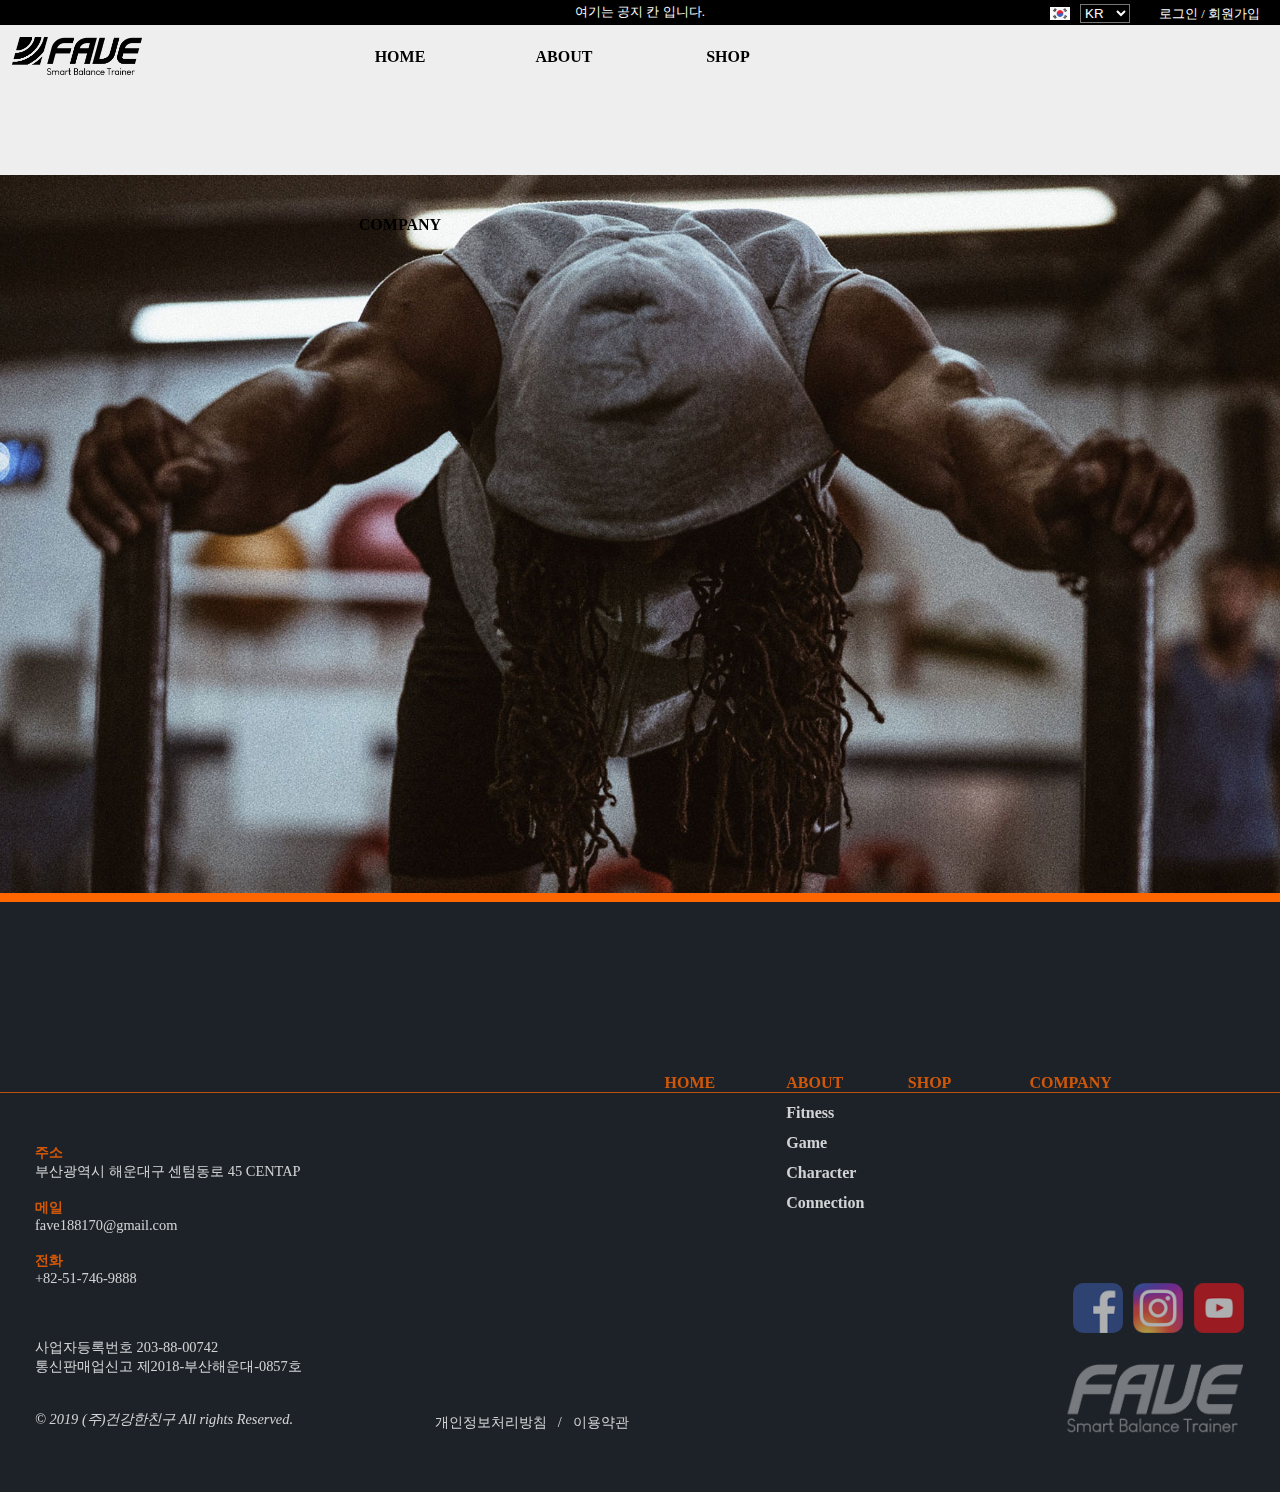
==== index.html @ 06119556 "Add files via upload" ====
<!DOCTYPE html>
<html>
	<head>
		<meta charset="UTF-8" />
		<meta name="viewport" content="width=device-width, initial-scale=1.0" />
		<meta http-equiv="X-UA-Compatible" content="ie=edge" />
		<link rel="stylesheet" href="css/main.css" />
		<title>메인작업</title>
		<script src="js/vendor/modernizr.custom.min.js"></script>
		<script src="js/vendor/jquery-1.10.2.min.js"></script>
		<script src="js/prefixfree.min.js"></script>
		<script src="js/main.js"></script>
	</head>
	<body>
		<div id="wrap">
			<header>
				<div class="notice">
					<p>여기는 공지 칸 입니다.</p>
					<img src="img/kr.png" class="notice__kr" />
					<!-- select tag에 이벤트 넣고, option의 value에 링크 걸면됨 -->
					<!-- 네비 태그로 바꾸는게 좋은건가 -->
					<select onchange="location = this.value">
						<option value="./index.html"> KR </option>
						<option value="./us.html"> US </option>
						<option value="./jp.html"> JP </option>
					</select>
					<p class="notice__sign">로그인 / 회원가입</p>
				</div>

				<div class="logo">
					<img src="img/logo.png" />
				</div>

				<div class="navi">
					<nav>
						<ul class="navi__item">
							<li><a href="#">HOME</a></li>
							<li>
								<a href="#" class="ex">ABOUT</a>
								<ul class="navi__item__down">
									<li><a href="#">Fitness</a></li>
									<li><a href="#">Game</a></li>
									<li><a href="#">Character</a></li>
									<li><a href="#">Connection</a></li>
								</ul>
							</li>
							<li><a href="#">SHOP</a></li>
							<li><a href="#">COMPANY</a></li>
						</ul>
					</nav>
				</div>
			</header>

			<div class="movie box">
				<video id="player" width="100%" height="25%" autoplay loop muted>
					<source src="video/main.mov" />
				</video>
			</div>

			<div class="slide box">
				<div class="slide__area">
					<img src="img/slide1.jpg" class="slide__img1" alt="" /><img
						src="img/slide2.jpg"
						class="slide__img2"
						alt=""
					/><img src="img/slide3.jpg" class="slide__img3" alt="" /><img
						src="img/slide4.jpg"
						class="slide__img4"
						alt=""
					/>
				</div>
			</div>

			<footer class="box">
				<div class="line"></div>
				<div class="bottom">
					<span>주소</span><br />
					<p>부산광역시 해운대구 센텀동로 45 CENTAP</p>
					<br /><br />
					<span>메일</span><br />
					<p>fave188170@gmail.com</p>
					<br /><br />
					<span>전화</span><br />
					<p>+82-51-746-9888</p>
					<br />
					<br />
					<br />
					<br />
					<p>
						사업자등록번호 203-88-00742<br />
						통신판매업신고 제2018-부산해운대-0857호
					</p>
					<br /><br /><br />
					<address>
						<p>© 2019 (주)건강한친구 All rights Reserved.</p>
					</address>

					<div class="bottom__in">
						<p>
							<a href="#">개인정보처리방침&nbsp;&nbsp;&nbsp;/&nbsp;&nbsp;</a>
						</p>
						<p><a href="#">이용약관</a></p>
					</div>

					<img src="img/logo2.png" class="bottom__logo" />

					<div class="bottom__sns">
						<img src="img/sns_1.png" />
						<img src="img/sns_2.png" />
						<img src="img/sns_3.png" />
					</div>

					<div class="bottom__nav">
						<ul class="bottom__nav__bold">
							<li><a href="#">HOME</a></li>
							<li>
								<a href="#">ABOUT</a>
								<ul>
									<li><a href="#">Fitness</a></li>
									<li><a href="#">Game</a></li>
									<li><a href="#">Character</a></li>
									<li><a href="#">Connection</a></li>
								</ul>
							</li>
							<li><a href="#">SHOP</a></li>
							<li><a href="#">COMPANY</a></li>
						</ul>
					</div>
				</div>
			</footer>
		</div>
	</body>
</html>
---- css/main.css ----
* {
	margin: 0;
	padding: 0;
	box-sizing: border-box;
}

html {
	font-size: 16px;
	background: #eee;
	color: black;
}

/* 헤더 */

header {
	width: 100%;
	height: 85px;
	z-index: 77;
}

/* 고정 헤더  */

header.sticky {
	background: white;
	position: fixed;
	top: 0%;
}

/* 헤더__공지 */

.notice {
	background: black;
	color: white;
	width: 100%;
	height: 25px;
}

.notice p {
	font-size: 0.8rem;
	text-align: center;
	line-height: 25px;
}

.notice__kr {
	width: 20px;
	height: auto;
	top: 7px;
	right: 210px;
	position: absolute;
}

.notice select {
	background-color: black;
	width: 50px;
	color: white;
	top: 4px;
	right: 150px;
	position: absolute;
}

.notice__sign {
	color: white;
	font-size: 0.8rem;
	top: 2px;
	right: 20px;
	position: absolute;
}

/* 헤더__로고 */

.logo img {
	position: absolute;
	width: 130px;
	height: auto;
	margin: 0.9%;
}

/* 헤더__네비 */

ul li {
	list-style-type: none;
	vertical-align: top;
}

a {
	text-decoration: none;
	color: black;
	font-size: 1rem;
	font-weight: bold;
}

.navi {
	top: 25px;
	height: 60px;
	width: 100%;
	position: fixed;
	z-index: 77;
}

nav {
	width: 50%;
	margin: 0 auto;
	line-height: 63px;
}

nav a {
	color: black;
}

nav li {
	display: inline-block;
}

.navi__item li {
	text-align: center;
	width: 25%;
}

.navi__item li :hover {
	color: #ff6600;
}

.navi__item a {
	font-weight: bold;
}

/* display none */

.navi__item__down {
	margin-top: -15px;
	opacity: 0;
}

.navi__item__down li {
	display: block;
	width: 60%;
	margin: 0 auto;
	height: 30px;
	line-height: 30px;
	background: #ff6600;
	opacity: 0.6;
}

.navi__item__down li a {
	color: white;
	font-weight: normal;
}

.navi__item__down li a:hover {
	color: black;
}

/* 메인영상 */

.movie {
	width: 100%;
	height: 100%;
	margin-top: -60px;
}

video {
	display: block;
	z-index: 66;
}

/* 슬라이드 */

.slide {
	width: 100%;
	height: 100%;
	overflow: hidden;
}

.slide__area {
	width: 400%;
	height: 100%;
	animation: slide 20s infinite;
	position: relative;
	left: 0%;
}

.slide__area img {
	display: inline-block;
	width: 25%;
}

@keyframes slide {
	0% {
		left: 0%;
	}
	33.3333333% {
		left: -100%;
	}
	66.66666666% {
		left: -200%;
	}
	99.99999999% {
		left: -300%;
	}
}

/* 푸터 */

footer {
	width: 100%;
	height: 600px;
	background-color: #1d2228;
	border-top: 10px solid #ff6600;
	margin-top: -5px;
}

.line {
	width: 100%;
	height: 1px;
	margin-top: 190px;
	background-color: #ff6600;
	opacity: 0.7;
}

.bottom {
	width: 95%;
	height: 330px;
	margin-left: 35px;
	margin-top: 50px;
	opacity: 0.8;
	font-size: 0.9rem;
	position: relative;
}

.bottom span {
	color: #ff6600;
	display: inline-block;
	font-weight: bold;
}

.bottom p {
	color: white;
	display: inline-block;
}

.bottom__in {
	margin-top: -16px;
	margin-left: 400px;
}
.bottom__in p {
	display: inline-block;
}

.bottom__in p a {
	color: white;
	font-size: 0.9rem;
	font-weight: normal;
}

.bottom__logo {
	width: 180px;
	height: auto;
	position: absolute;
	right: 8px;
	top: 220px;
	opacity: 0.5;
}

.bottom__sns {
	position: absolute;
	top: 140px;
	right: 0px;
	opacity: 0.8;
}

.bottom__sns img {
	margin-right: 7px;
	width: 50px;
	height: 50px;
}

.bottom__sns img:nth-child(1) {
	border-radius: 20%;
}

/* 푸터__네비 */

.bottom__nav {
	position: absolute;
	top: -75px;
	right: 100px;
	height: 60px;
	width: 40%;
	z-index: 77;
}

.bottom__nav__bold {
	display: flex;
}

.bottom__nav a {
	color: white;
}

.bottom__nav__bold li {
	display: inline-block;
	text-align: left;
	width: 25%;
	height: 30px;
	line-height: 30px;
}

.bottom__nav__bold li a {
	color: #ff6600;
}

.bottom__nav__bold ul li {
	display: block;
	width: 100%;
}

.bottom__nav__bold ul li a {
	color: white;
	margin: 0 auto;
	font-weight: bold;
}
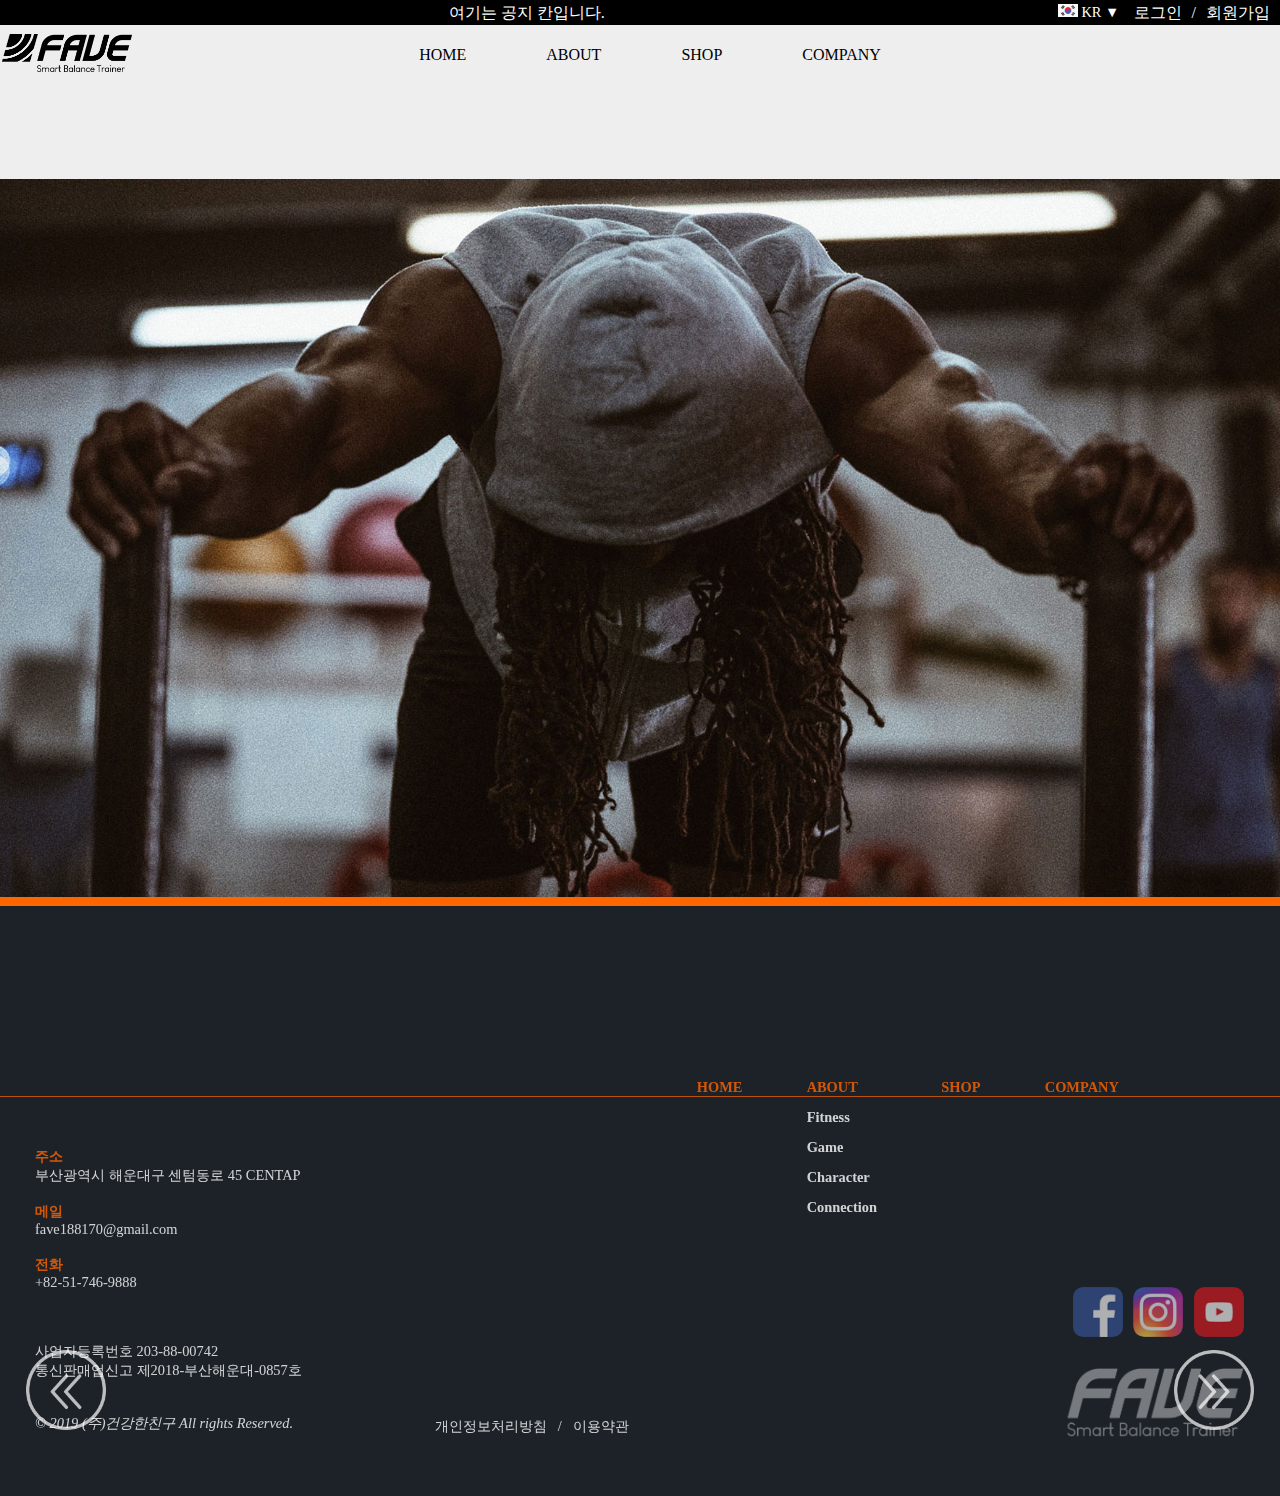
==== commit b852f184: "initial setting" ====
--- a/index.html
+++ b/index.html
@@ -4,34 +4,65 @@
 		<meta charset="UTF-8" />
 		<meta name="viewport" content="width=device-width, initial-scale=1.0" />
 		<meta http-equiv="X-UA-Compatible" content="ie=edge" />
-		<link rel="stylesheet" href="css/main.css" />
-		<title>메인작업</title>
-		<script src="js/vendor/modernizr.custom.min.js"></script>
+		<link rel="stylesheet" href="css/main2.css" />
+		<title>타이틀</title>
 		<script src="js/vendor/jquery-1.10.2.min.js"></script>
-		<script src="js/prefixfree.min.js"></script>
 		<script src="js/main.js"></script>
 	</head>
 	<body>
 		<div id="wrap">
+			<!-- 헤더 시작 -->
 			<header>
-				<div class="notice">
-					<p>여기는 공지 칸 입니다.</p>
-					<img src="img/kr.png" class="notice__kr" />
-					<!-- select tag에 이벤트 넣고, option의 value에 링크 걸면됨 -->
-					<!-- 네비 태그로 바꾸는게 좋은건가 -->
-					<select onchange="location = this.value">
-						<option value="./index.html"> KR </option>
-						<option value="./us.html"> US </option>
-						<option value="./jp.html"> JP </option>
-					</select>
-					<p class="notice__sign">로그인 / 회원가입</p>
+				<div class="top-wrapper">
+					<div class="top-wrapper__column">
+						<h4 class="top-wrapper__notice-text">여기는 공지 칸입니다.</h4>
+					</div>
+					<!-- 언어선택 부분 -->
+					<div class="top-wrapper__column">
+						<nav class="top-wrapper__nav">
+							<ul>
+								<li>
+									<a href="#" class="hi">
+										<img src="img/kr.png" class="top-wrapper__nav__img" />
+										<span>KR&nbsp;&#9660;</span>
+									</a>
+									<ul class="top-wrapper__nav__down">
+										<li>
+											<a href="#">
+												<img src="img/kr.png" class="top-wrapper__nav__img" />
+												<span>KR</span>
+											</a>
+										</li>
+										<li>
+											<a href="#">
+												<img src="img/us.png" class="top-wrapper__nav__img" />
+												<span>US</span>
+											</a>
+										</li>
+										<li>
+											<a href="#">
+												<img src="img/jp.png" class="top-wrapper__nav__img" />
+												<span>JP</span>
+											</a>
+										</li>
+									</ul>
+								</li>
+							</ul>
+						</nav>
+					</div>
+					<!-- 언어 선택 끝 -->
+					<div class="top-wrapper__column">
+						<ul>
+							<li><a href="#">로그인</a></li>
+							<li>/</li>
+							<li><a href="#">회원가입</a></li>
+						</ul>
+					</div>
 				</div>
-
-				<div class="logo">
-					<img src="img/logo.png" />
-				</div>
-
 				<div class="navi">
+					<div class="logo">
+						<img src="img/logo.png" />
+					</div>
 					<nav>
 						<ul class="navi__item">
 							<li><a href="#">HOME</a></li>
@@ -50,14 +81,21 @@
 					</nav>
 				</div>
 			</header>
+			<!-- 헤더 끝 -->
 
 			<div class="movie box">
 				<video id="player" width="100%" height="25%" autoplay loop muted>
-					<source src="video/main.mov" />
+					<source src="video/main.mp4" />
 				</video>
 			</div>
 
 			<div class="slide box">
+				<a href="#">
+					<img src="img/left.png" class="left" />
+				</a>
+				<a href="#">
+					<img src="img/right.png" class="right" />
+				</a>
 				<div class="slide__area">
 					<img src="img/slide1.jpg" class="slide__img1" alt="" /><img
 						src="img/slide2.jpg"
@@ -71,6 +109,7 @@
 				</div>
 			</div>
 
+			<!-- 푸터 시작 -->
 			<footer class="box">
 				<div class="line"></div>
 				<div class="bottom">
@@ -103,11 +142,17 @@
 					</div>
 
 					<img src="img/logo2.png" class="bottom__logo" />
-
+					<!-- a태그 추가됨 -->
 					<div class="bottom__sns">
-						<img src="img/sns_1.png" />
-						<img src="img/sns_2.png" />
-						<img src="img/sns_3.png" />
+						<a href="#">
+							<img src="img/sns_1.png" />
+						</a>
+						<a href="#">
+							<img src="img/sns_2.png" />
+						</a>
+						<a href="#">
+							<img src="img/sns_3.png" />
+						</a>
 					</div>
 
 					<div class="bottom__nav">
@@ -128,6 +173,7 @@
 					</div>
 				</div>
 			</footer>
+			<!-- 푸터 끝 -->
 		</div>
 	</body>
 </html>
--- a/css/main2.css
+++ b/css/main2.css
@@ -0,0 +1,360 @@
+* {
+	margin: 0;
+	padding: 0;
+	box-sizing: border-box;
+}
+
+html {
+	font-size: 16px;
+	background: #eee;
+	color: black;
+}
+
+#wrap {
+	width: 100%;
+	/* overflow: hidden; */
+}
+
+/* 푸터 */
+
+footer {
+	width: 100%;
+	height: 600px;
+	background-color: #1d2228;
+	border-top: 10px solid #ff6600;
+	margin-top: -5px;
+}
+
+.line {
+	width: 100%;
+	height: 1px;
+	margin-top: 190px;
+	background-color: #ff6600;
+	opacity: 0.7;
+}
+
+.bottom {
+	width: 95%;
+	height: 330px;
+	margin-left: 35px;
+	margin-top: 50px;
+	opacity: 0.8;
+	font-size: 0.9rem;
+	position: relative;
+}
+
+.bottom span {
+	color: #ff6600;
+	display: inline-block;
+	font-weight: bold;
+}
+
+.bottom p {
+	color: white;
+	display: inline-block;
+}
+
+.bottom__in {
+	margin-top: -16px;
+	margin-left: 400px;
+}
+.bottom__in p {
+	display: inline-block;
+}
+
+.bottom__in p a {
+	color: white;
+	font-size: 0.9rem;
+	font-weight: normal;
+}
+
+.bottom__logo {
+	width: 180px;
+	height: auto;
+	position: absolute;
+	right: 8px;
+	top: 220px;
+	opacity: 0.5;
+}
+
+.bottom__sns {
+	position: absolute;
+	top: 140px;
+	right: 0px;
+	opacity: 0.8;
+}
+
+.bottom__sns img {
+	margin-right: 7px;
+	width: 50px;
+	height: 50px;
+}
+
+.bottom__sns img:nth-child(1) {
+	border-radius: 20%;
+}
+
+/* 푸터__네비 */
+
+.bottom__nav {
+	position: absolute;
+	top: -75px;
+	right: 100px;
+	height: 60px;
+	width: 40%;
+}
+
+.bottom__nav a {
+	color: white;
+	text-decoration: none;
+}
+
+.bottom__nav__bold {
+	display: flex;
+	justify-content: space-around;
+}
+
+.bottom__nav__bold li {
+	text-align: left;
+	height: 30px;
+	line-height: 30px;
+	list-style-type: none;
+}
+
+.bottom__nav__bold li a {
+	color: #ff6600;
+	font-weight: 700;
+}
+
+.bottom__nav__bold ul li {
+	display: block;
+	width: 100%;
+}
+
+.bottom__nav__bold ul li a {
+	color: white;
+	margin: 0 auto;
+	font-weight: bold;
+}
+
+/* 이미지 width 고정 */
+
+.top-wrapper__nav__img {
+	width: 20px;
+}
+
+a {
+	text-decoration: none;
+	color: white;
+}
+
+.top-wrapper {
+	background: black;
+	color: white;
+	display: flex;
+	line-height: 25px;
+	height: 25px;
+}
+
+.top-wrapper__column:first-child {
+	flex-grow: 1;
+}
+.top-wrapper__column li {
+	list-style-type: none;
+	vertical-align: top;
+}
+
+.top-wrapper__column a {
+	display: block;
+}
+
+.top-wrapper__notice-text {
+	text-align: center;
+	font-weight: normal;
+}
+
+.top-wrapper__column:last-child ul {
+	display: flex;
+}
+
+.top-wrapper__column:last-child ul li {
+	margin-left: 10px;
+}
+
+.top-wrapper__column:last-child ul li:last-child {
+	margin-right: 10px;
+}
+
+.top-wrapper__nav {
+	width: 70px;
+	height: 100px;
+	text-align: center;
+	z-index: 100;
+}
+
+.top-wrapper__nav__down li {
+	background-color: rgba(0, 0, 0, 0.5);
+	width: 70px;
+	height: 25px;
+	text-align: center;
+	display: none;
+}
+
+.top-wrapper__nav__down li.click {
+	display: block;
+	height: 0px;
+}
+
+.top-wrapper__nav__down li a:hover {
+	color: #ff6600;
+	background-color: rgba(0, 0, 0, 0.2);
+}
+
+.top-wrapper__nav a {
+	font-size: 0.9rem;
+}
+
+/* 헤더*/
+
+.logo img {
+	width: 130px;
+	margin-left: 2px;
+}
+
+.navi {
+	width: 85%;
+	display: flex;
+	align-items: center;
+	height: 60px;
+	z-index: 88;
+}
+
+.navi nav {
+	flex-grow: 1;
+}
+
+.navi__item {
+	display: flex;
+	justify-content: center;
+	align-items: center;
+	height: 35px;
+}
+
+.navi__item li {
+	list-style-type: none;
+	color: black;
+}
+.navi__item > li {
+	margin-left: 80px;
+}
+.navi__item li a {
+	color: black;
+}
+
+.navi__item li a:hover {
+	color: #ff6600;
+}
+
+.navi__item__down {
+	width: 100px;
+	height: 120px;
+	line-height: 25px;
+	text-align: center;
+	margin-left: -25px;
+	position: absolute;
+	display: none;
+	background: rgba(255, 102, 0, 0.7);
+	z-index: 101;
+}
+
+.navi__item__down li a {
+	color: white;
+}
+
+.navi__item__down {
+	padding-top: 8px;
+}
+
+.navi__item li:nth-child(2) {
+	position: relative;
+}
+
+/* 헤더 */
+
+header {
+	width: 100%;
+	height: 85px;
+	z-index: 99;
+}
+
+/* 고정 헤더  */
+
+header.sticky {
+	background: white;
+	position: fixed;
+	top: 0%;
+}
+
+/* 메인영상 */
+
+.movie {
+	width: 100%;
+	height: 100%;
+	margin-top: -60px;
+	z-index: -100;
+	position: relative;
+}
+
+video #player {
+	display: block;
+}
+
+/* 슬라이드 */
+
+.slide {
+	width: 100%;
+	height: 100%;
+	z-index: 77;
+	/* overflow: hidden; */
+}
+
+.slide__area {
+	width: 400%;
+	height: 100%;
+	/* animation: slide 20s infinite; */
+	position: relative;
+	left: 0%;
+}
+
+.slide__area img {
+	display: inline-block;
+	width: 25%;
+}
+
+.left {
+	width: 80px;
+	height: 80px;
+	position: absolute;
+	z-index: 88;
+	top: 150%;
+	left: 2%;
+	opacity: 0.7;
+}
+
+.right {
+	width: 80px;
+	height: 80px;
+	position: absolute;
+	z-index: 88;
+	top: 150%;
+	right: 2%;
+	opacity: 0.7;
+}
+
+/*
+@keyframes slide {
+		 0% {left: 0%;}
+		 33.3333333% {left: -100%;}
+		 66.66666666% {left: -200%;}
+		 99.99999999% {left: -300%;}
+	 } */
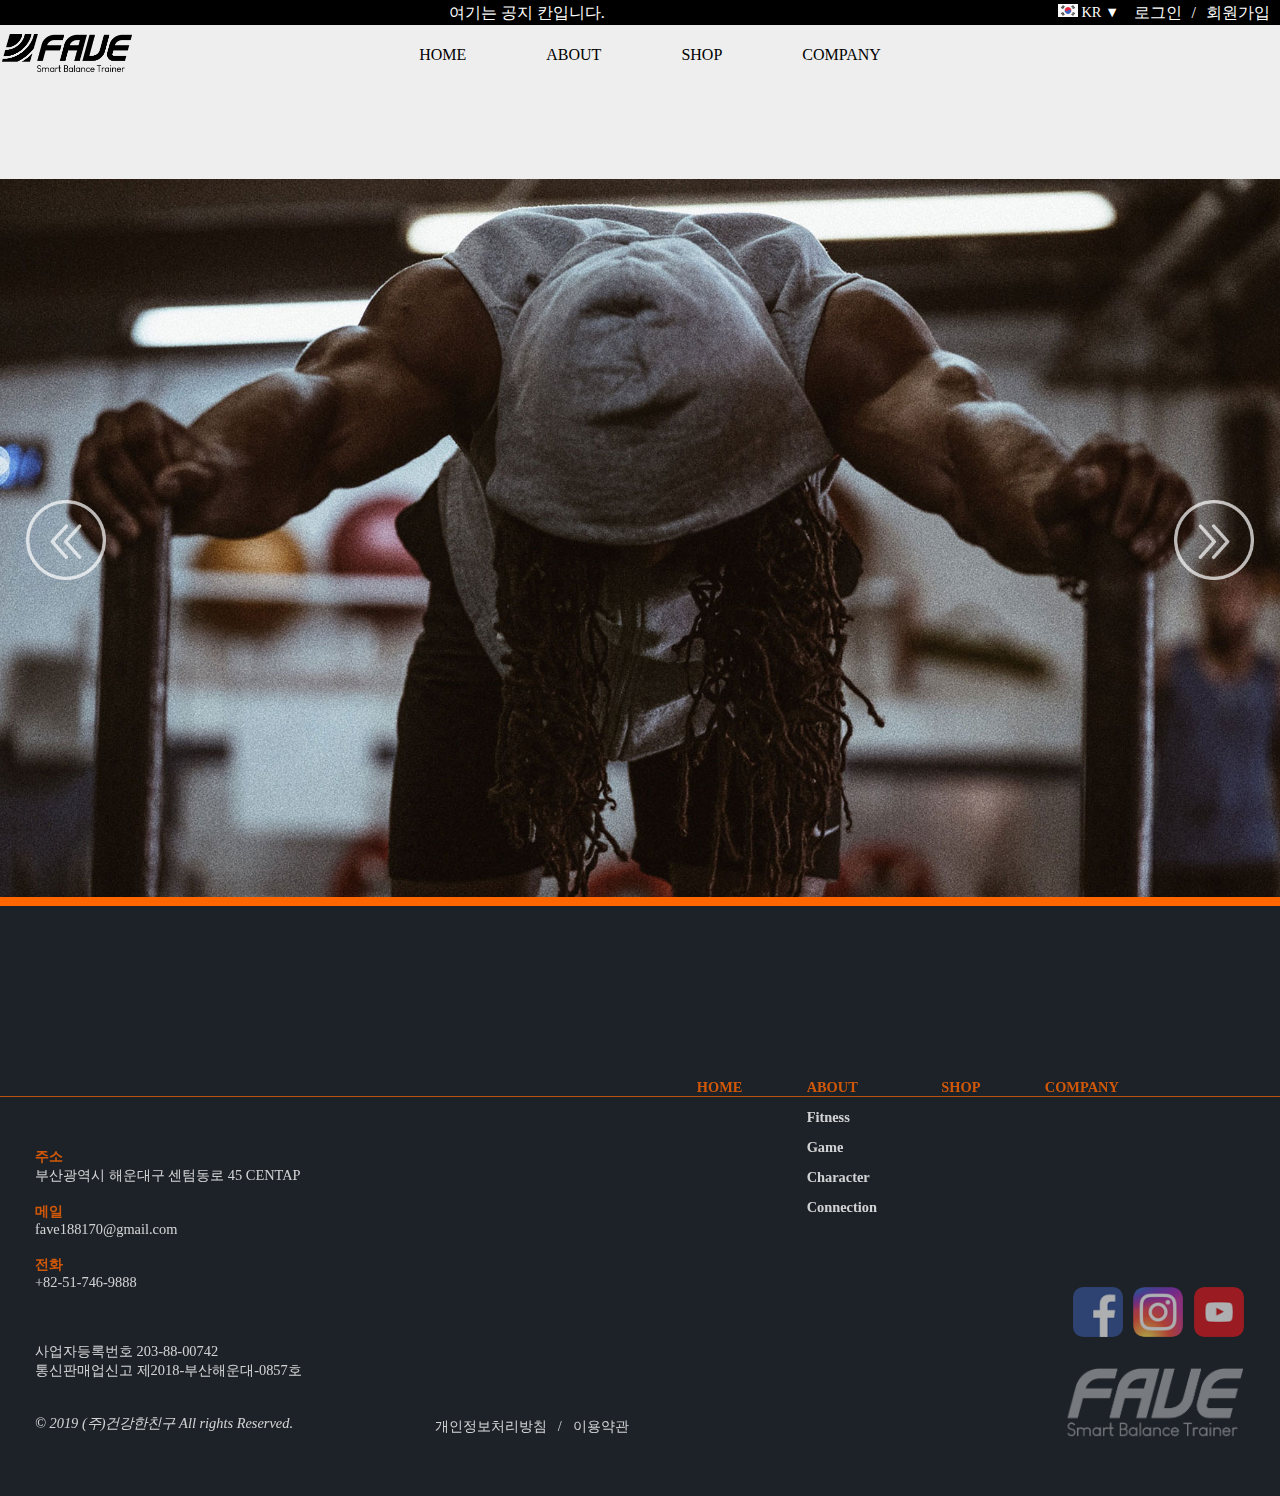
==== commit 7f40da01: "revised code 1" ====
--- a/index.html
+++ b/index.html
@@ -22,7 +22,7 @@
 						<nav class="top-wrapper__nav">
 							<ul>
 								<li>
-									<a href="#" class="hi">
+									<a class="hi">
 										<img src="img/kr.png" class="top-wrapper__nav__img" />
 										<span>KR&nbsp;&#9660;</span>
 									</a>
@@ -88,24 +88,25 @@
 					<source src="video/main.mp4" />
 				</video>
 			</div>
+			<!-- 슬라이드 캐러셀 만들기 -->
+			<div class="slide box">
+				<img src="img/left.png" class="left" id="left" />
 
-			<div class="slide box">
-				<a href="#">
-					<img src="img/left.png" class="left" />
-				</a>
-				<a href="#">
-					<img src="img/right.png" class="right" />
-				</a>
+				<img src="img/right.png" class="right" id="right" />
+
 				<div class="slide__area">
-					<img src="img/slide1.jpg" class="slide__img1" alt="" /><img
-						src="img/slide2.jpg"
-						class="slide__img2"
-						alt=""
-					/><img src="img/slide3.jpg" class="slide__img3" alt="" /><img
-						src="img/slide4.jpg"
-						class="slide__img4"
-						alt=""
-					/>
+					<div class="slide-items">
+						<img src="img/slide1.jpg" class="slide__img1" alt="" />
+					</div>
+					<div class="slide-items other-image">
+						<img src="img/slide2.jpg" class="slide__img2" alt="" />
+					</div>
+					<div class="slide-items other-image">
+						<img src="img/slide3.jpg" class="slide__img3" alt="" />
+					</div>
+					<div class="slide-items other-image" id="lastSlide">
+						<img src="img/slide4.jpg" class="slide__img4" alt="" />
+					</div>
 				</div>
 			</div>
 
--- a/css/main2.css
+++ b/css/main2.css
@@ -202,7 +202,9 @@
 
 .top-wrapper__nav__down li.click {
 	display: block;
-	height: 0px;
+}
+.hi {
+	cursor: pointer;
 }
 
 .top-wrapper__nav__down li a:hover {
@@ -314,31 +316,50 @@
 .slide {
 	width: 100%;
 	height: 100%;
-	z-index: 77;
+	position: relative;
 	/* overflow: hidden; */
 }
 
 .slide__area {
-	width: 400%;
+	width: 100%;
 	height: 100%;
 	/* animation: slide 20s infinite; */
 	position: relative;
 	left: 0%;
 }
+.slide-items {
+	width: 100%;
+	height: 100%;
+}
 
 .slide__area img {
-	display: inline-block;
-	width: 25%;
-}
+	width: 100%;
+}
+.other-image {
+	position: absolute;
+	top: 0;
+	z-index: -1;
+}
+.showing {
+	z-index: 1;
+}
+/* .slide__img2,
+.slide__img3,
+.slide__img4 {
+	width: 100%;
+	position: absolute;
+	top: 0;
+} */
 
 .left {
 	width: 80px;
 	height: 80px;
 	position: absolute;
 	z-index: 88;
-	top: 150%;
 	left: 2%;
+	top: 50%;
 	opacity: 0.7;
+	transform: translateY(-50%);
 }
 
 .right {
@@ -346,9 +367,10 @@
 	height: 80px;
 	position: absolute;
 	z-index: 88;
-	top: 150%;
 	right: 2%;
+	top: 50%;
 	opacity: 0.7;
+	transform: translateY(-50%);
 }
 
 /*
